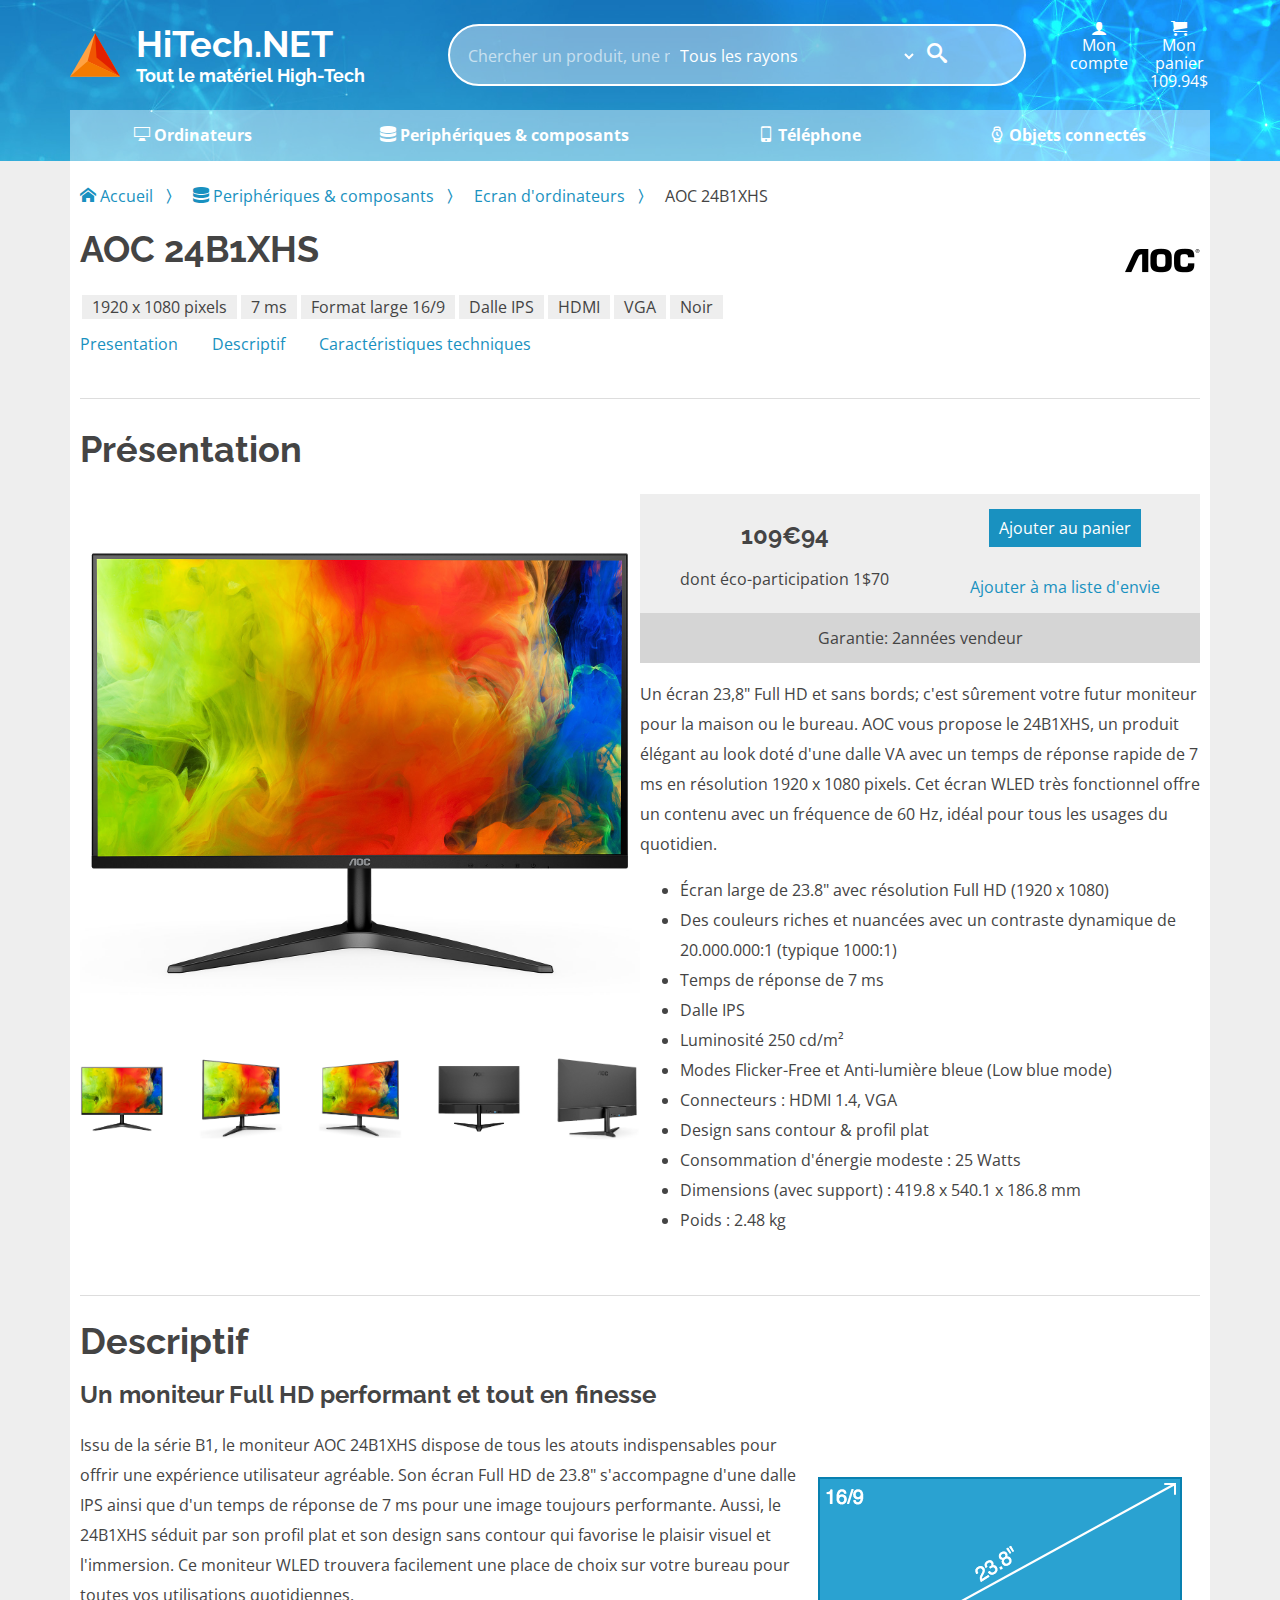
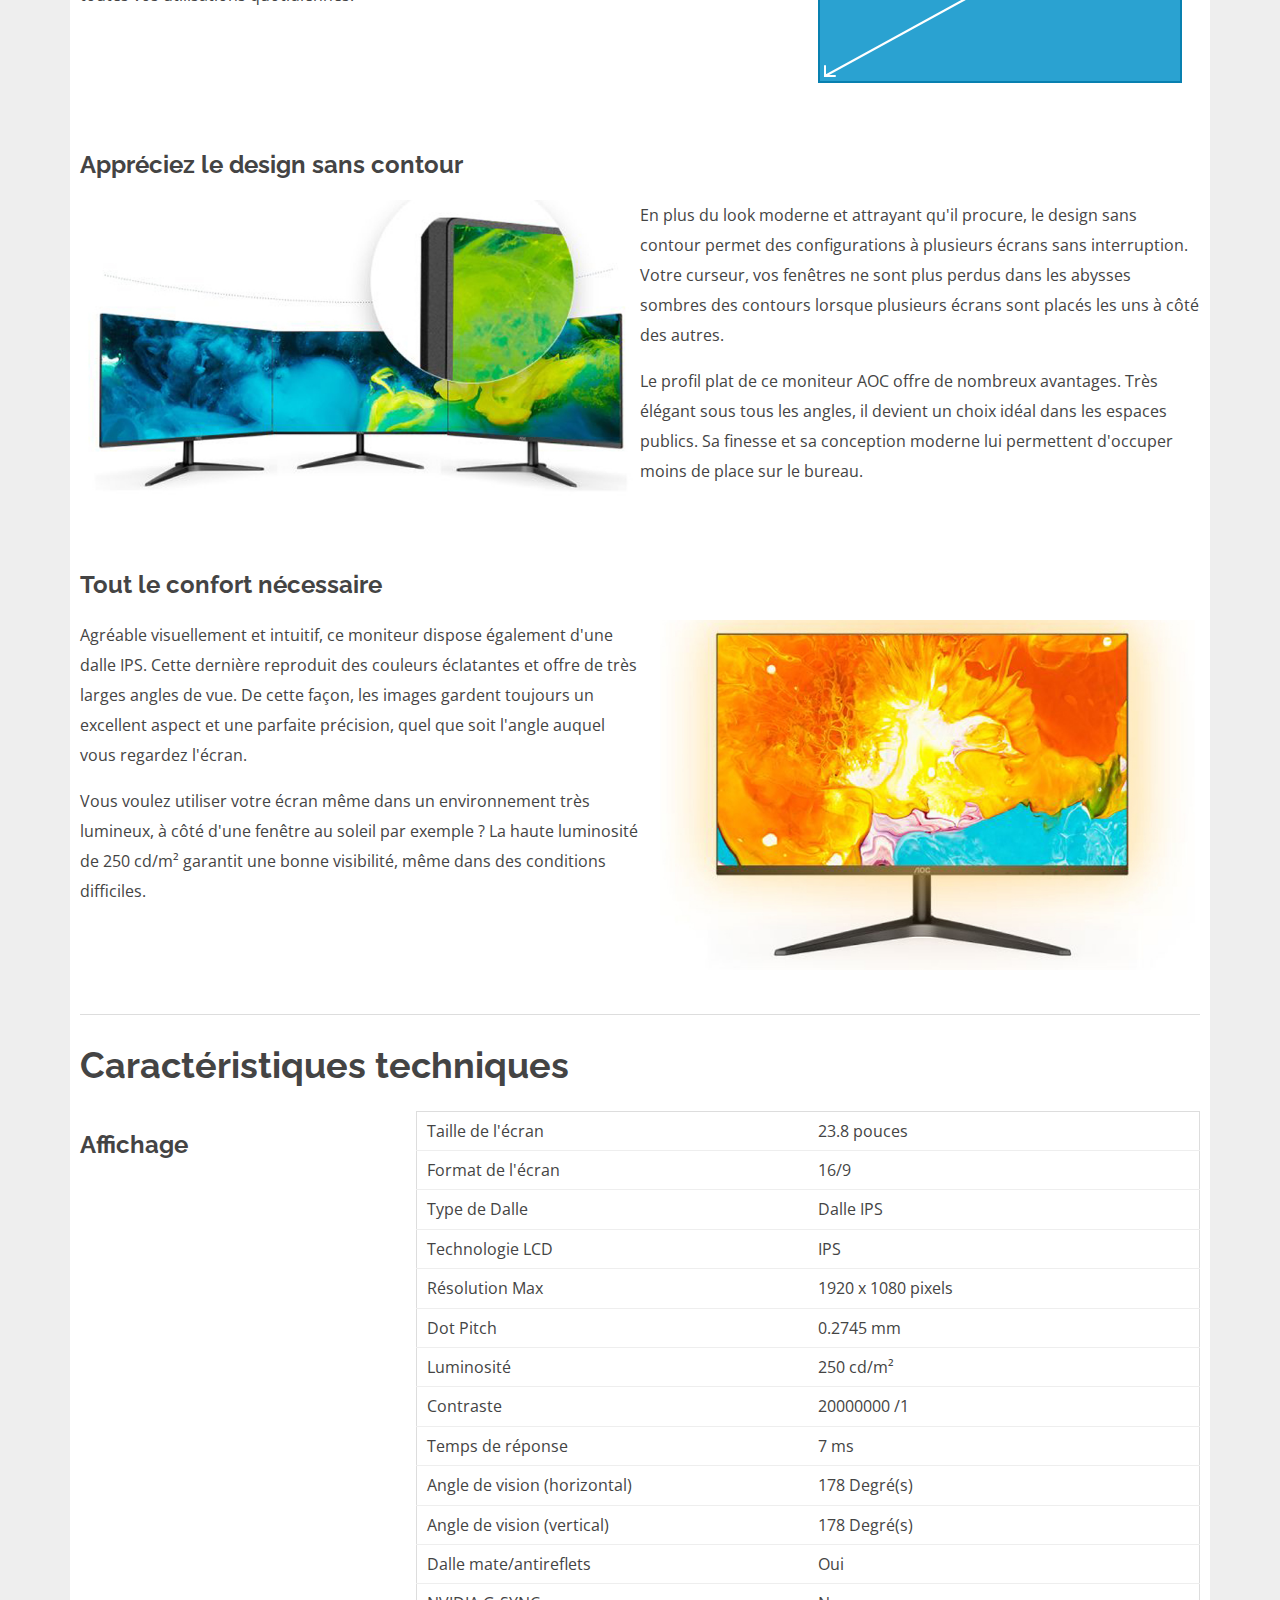
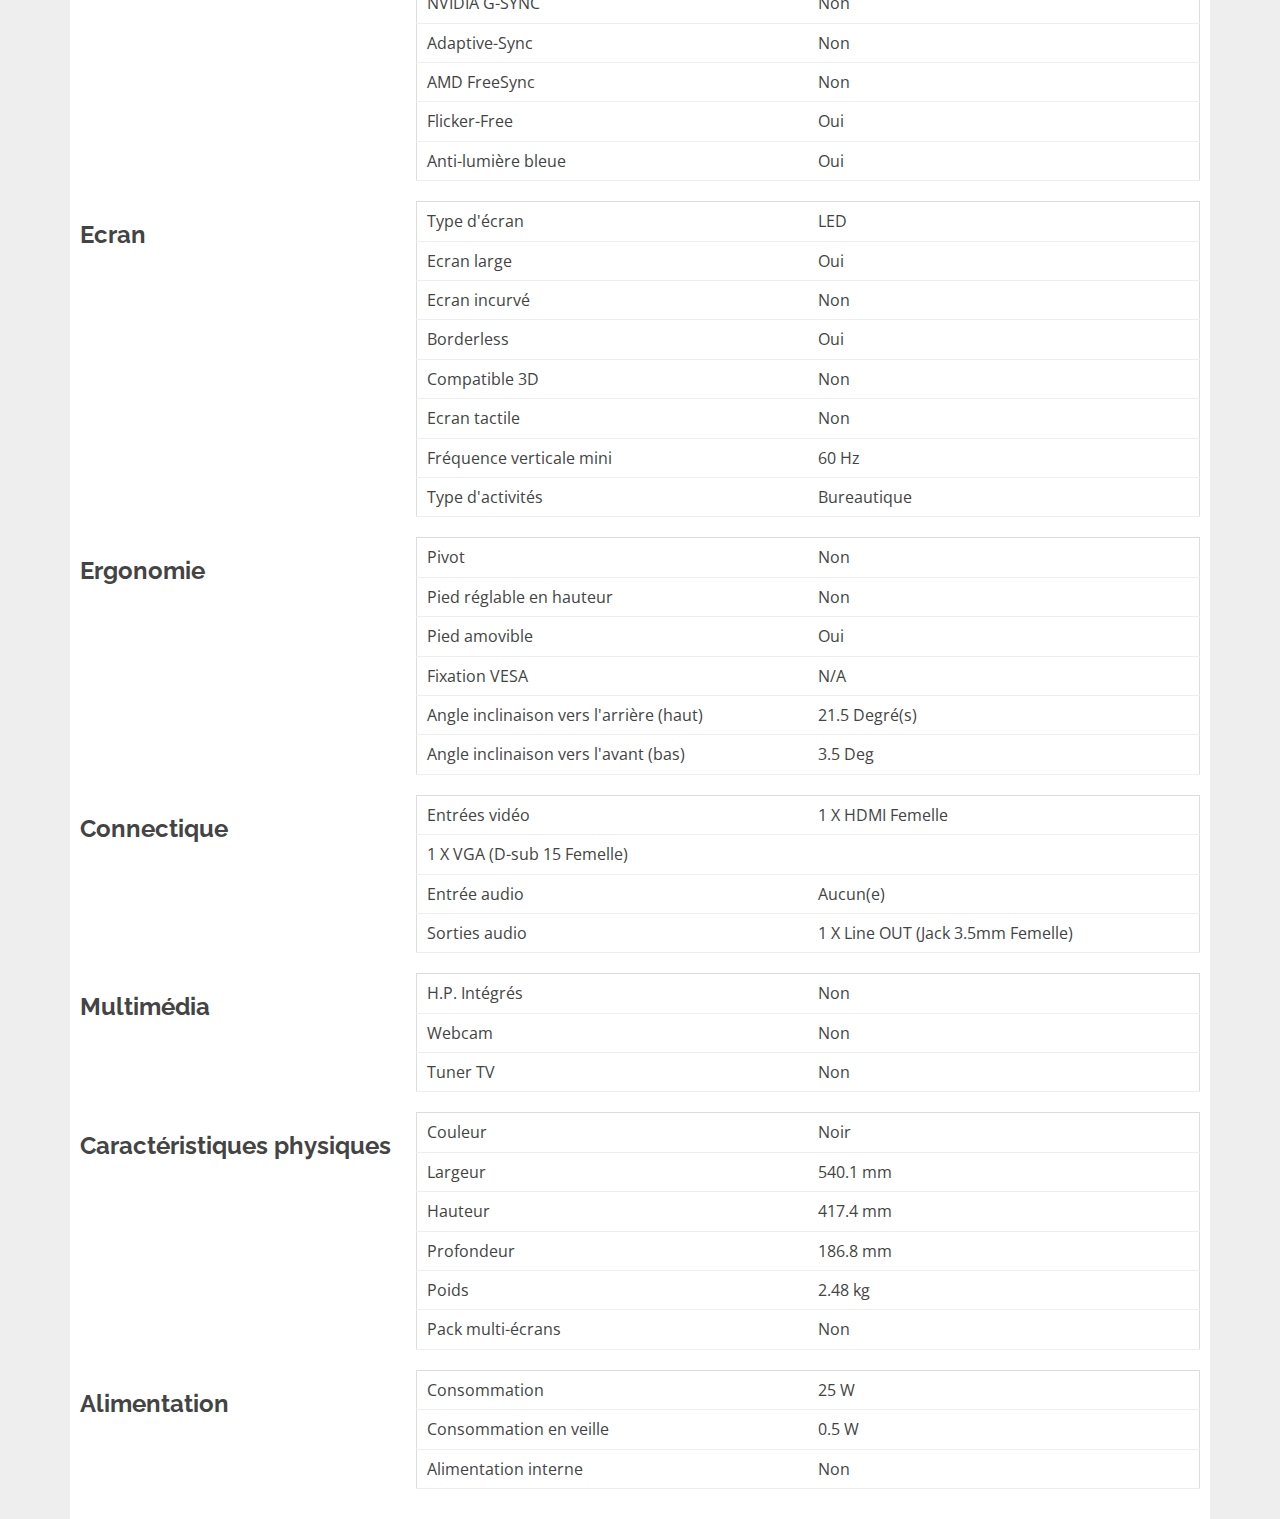
==== instructions/index.html @ 66a5b9fb "manque footer" ====
<!DOCTYPE html>
<html lang="fr">
<head>
    <meta charset="UTF-8">
    <meta name="viewport" content="width=device-width, initial-scale=1.0">
    <meta http-equiv="X-UA-Compatible" content="ie=edge">
    <link href="https://fonts.googleapis.com/css?family=Open+Sans|Raleway&display=swap" rel="stylesheet">
    <link rel="stylesheet" href="css/icomoon/style.css">
    <link rel="stylesheet" href="css/normalize.css">
    <link rel="stylesheet" href="css/style.css">
    <title>Document</title>
</head>
<body>
    <header class="header">
        <div class="container">
            <div class="flex flex--wrap flex--just-between">
                
                <div class="flex flex--item-center">
                    <img class="logo" src="images/logo.svg" alt="" width="50px" height="50px">
                    <h1>HiTech.NET <span class="slogan">Tout le matériel High-Tech</span></h1>
                </div>
                <div class="flex flex--just-between flex--item-center">
                    <form action="">
                        <input type="text" placeholder="Chercher un produit, une marque...">
                        <select name="rayon" id="">
                            <option value="" selected>Tous les rayons</option>
                            <option value="">Ordinateurs</option>
                            <option value="">Periphériques & composants</option>
                            <option value="">Téléphone</option>
                            <option value="">Objets connectés</option>
                        </select>
                        <button><span class="icon-search"></span></button>
                    </form>
                    <div class="flex text-center">
                        <p><span class="icon-user block"></span>Mon compte</p>
                        <p class="panier"><span class="icon-cart block"></span>Mon panier<span class="block">109.94$</span></p>
                    </div>
            </div>
            
                <nav>
                    <ul class="menu flex flex--just-around text-center">
                        <li><a href=""><span class="icon-display"></span>  Ordinateurs</a></li>
                        <li><a href=""><span class="icon-database"></span>  Periphériques & composants</a></li>
                        <li><a href=""><span class="icon-mobile"></span>  Téléphone</a></li>
                        <li><a href=""><span class="icon-watch"></span>  Objets connectés</a></li>
                    </ul>
                </nav>
            </div>
        </div>
        
    </header>
    <main class="main">
        <article>
            <section class="main__header">
                <div class="container bg-white flex flex--just-between flex--item-center">
                    <div>
                        <ul class="flex breadcrumb">
                            <li><a href=""><span class="icon-home"></span> Accueil</a></li>
                            <li><a href=""><span class="icon-database"></span>  Periphériques & composants</a></li>
                            <li><a href="">Ecran d'ordinateurs</a></li>
                            <li>AOC 24B1XHS</li>
                        </ul>
                        <h1>AOC 24B1XHS</h1>
                        <ul class="flex resume-product">
                            <li>1920 x 1080 pixels</li>
                            <li>7 ms</li>
                            <li>Format large 16/9</li>
                            <li>Dalle IPS</li>
                            <li>HDMI</li>
                            <li>VGA</li>
                            <li>Noir</li>
                            
                        </ul>
                        <div class="ancre">
                            <a href="#presentation">Presentation</a>
                            <a href="#description">Descriptif</a>
                            <a href="">Caractéristiques techniques</a>
                        </div>
                        
                    </div>
                    <div>
                        <img src="images/brand-1/logo-sm.png" alt="">
                    </div>
                </div>             
            </section>

            <section class="container bg-white main__section1">
                <h1 id="presentation" class="section__title">Présentation</h1>

                <div class="column-2">
                    <div class="img-product">
                            <img src="images/product-1/slide-1-lg.jpg" alt="">
                            <div class="img-product-md flex flex--just-between">
                                <img src="images/product-1/slide-1-md.jpg" alt="">
                                <img src="images/product-1/slide-2-md.jpg" alt="">
                                <img src="images/product-1/slide-3-md.jpg" alt="">
                                <img src="images/product-1/slide-4-md.jpg" alt="">
                                <img src="images/product-1/slide-5-md.jpg" alt="">
                            </div>
                            
                    </div>
                    <div>
                        <div class="price-addToPanier flex flex--wrap flex--just-around flex--item-center text-center">
                            <div>
                                <h2>109€94</h2>
                                <p>dont éco-participation 1$70</p>
                            </div>
                            <div>
                                <button class="button-panier">Ajouter au panier</button>
                                <p><a href="">Ajouter à ma liste d'envie</a></p>
                            </div>
                            <div class="garantie">
                                <p>Garantie: 2années vendeur</p>
                            </div>
                        </div>
                        
                        <div class="main-text">
                            <p>Un écran 23,8" Full HD et sans bords; c'est sûrement votre futur moniteur pour la maison ou le bureau. AOC vous propose le 24B1XHS, un produit élégant au look doté d'une dalle VA avec un temps de réponse rapide de 7 ms en résolution 1920 x 1080 pixels. Cet écran WLED très fonctionnel offre un contenu avec un fréquence de 60 Hz, idéal pour tous les usages du quotidien.</p>
                            <ul>
                                <li>Écran large de 23.8" avec résolution Full HD (1920 x 1080)</li>
                                <li> Des couleurs riches et nuancées avec un contraste dynamique de 20.000.000:1 (typique 1000:1)</li>
                                <li>Temps de réponse de 7 ms</li>
                                <li>Dalle IPS</li>
                                <li>Luminosité 250 cd/m²</li>
                                <li>Modes Flicker-Free et Anti-lumière bleue (Low blue mode)</li>
                                <li>Connecteurs : HDMI 1.4, VGA</li>
                                <li>Design sans contour & profil plat</li>
                                <li>Consommation d'énergie modeste : 25 Watts</li>
                                <li>Dimensions (avec support) : 419.8 x 540.1 x 186.8 mm</li>
                                <li>Poids : 2.48 kg</li>
                            </ul>
                        </div>
                       
                    </div>
                   
                </div>
                
            </section>
            <section class="main__section2 container bg-white main-text">
                <h1 id="description" class="section__title">Descriptif</h1>
                <div class="clearfix">
                    <h2>Un moniteur Full HD performant et tout en finesse</h2>
                    
                    <img class="float-right" src="images/product-1/screen.png" alt="">
                    
                    <p>Issu de la série B1, le moniteur AOC 24B1XHS dispose de tous les atouts indispensables pour offrir une expérience utilisateur agréable. Son écran Full HD de 23.8" s'accompagne d'une dalle IPS ainsi que d'un temps de réponse de 7 ms pour une image toujours performante. Aussi, le 24B1XHS séduit par son profil plat et son design sans contour qui favorise le plaisir visuel et l'immersion. Ce moniteur WLED trouvera facilement une place de choix sur votre bureau pour toutes vos utilisations quotidiennes.</p>
                    
                </div>
                <div class="clearfix">
                    <h2>Appréciez le design sans contour</h2>
                     <img class="float-left img-section2" src="images/product-1/desc-1.jpg" alt="">
                    <p>En plus du look moderne et attrayant qu'il procure, le design sans contour permet des configurations à plusieurs écrans sans interruption. Votre curseur, vos fenêtres ne sont plus perdus dans les abysses sombres des contours lorsque plusieurs écrans sont placés les uns à côté des autres.</p>

                    <p>Le profil plat de ce moniteur AOC offre de nombreux avantages. Très élégant sous tous les angles, il devient un choix idéal dans les espaces publics. Sa finesse et sa conception moderne lui permettent d'occuper moins de place sur le bureau.</p>

                   
                </div>
                <div class="clearfix">
                    <h2>Tout le confort nécessaire</h2>
                    <img class="float-right img-section2" src="images/product-1/desc-2.jpg" alt="">
                    <p>Agréable visuellement et intuitif, ce moniteur dispose également d'une dalle IPS. Cette dernière reproduit des couleurs éclatantes et offre de très larges angles de vue. De cette façon, les images gardent toujours un excellent aspect et une parfaite précision, quel que soit l'angle auquel vous regardez l'écran.</p>
                    <p>Vous voulez utiliser votre écran même dans un environnement très lumineux, à côté d'une fenêtre au soleil par exemple ? La haute luminosité de 250 cd/m² garantit une bonne visibilité, même dans des conditions difficiles.</p>
                    
                </div>
            </section>
            <section class="main__section3 container bg-white">
                <h1 class="section__title">Caractéristiques techniques</h1>
                <div class="flex flex--just-between feature">
                    <h2>Affichage</h2>
                    <table>
                        <tr><td>Taille de l'écran</td><td>23.8 pouces</td></tr>
                        <tr><td> Format de l'écran</td><td>16/9</td></tr>
                        <tr><td> Type de Dalle</td><td>Dalle IPS</td></tr>
                        <tr><td> Technologie LCD</td><td>IPS</td></tr>
                        <tr><td> Résolution Max</td><td>1920 x 1080 pixels</td></tr>
                        <tr><td> Dot Pitch</td><td>0.2745 mm</td></tr>
                        <tr><td> Luminosité</td><td>250 cd/m²</td></tr>
                        <tr><td> Contraste</td><td>20000000 /1</td></tr>
                        <tr><td> Temps de réponse</td><td>7 ms</td></tr>
                        <tr><td> Angle de vision (horizontal)</td><td>178 Degré(s)</td></tr>
                        <tr><td> Angle de vision (vertical)</td><td>178 Degré(s)</td></tr>
                        <tr><td> Dalle mate/antireflets</td><td>Oui</td></tr>
                        <tr><td> NVIDIA G-SYNC</td><td>Non</td></tr>
                        <tr><td> Adaptive-Sync</td><td>Non</td></tr>
                        <tr><td> AMD FreeSync</td><td>Non</td></tr>
                        <tr><td> Flicker-Free</td><td>Oui</td></tr>
                        <tr><td> Anti-lumière bleue</td><td>Oui</td></tr>
                    </table>
                </div>
                <div class="flex flex--just-between feature">
                    <h2>Ecran</h2>
                    <table>
                        <tr><td> Type d'écran</td><td>LED</td></tr>
                        <tr><td> Ecran large</td><td>Oui</td></tr>
                        <tr><td> Ecran incurvé</td><td>Non</td></tr>
                        <tr><td> Borderless</td><td>Oui</td></tr>
                        <tr><td> Compatible 3D</td><td>Non</td></tr>
                        <tr><td> Ecran tactile</td><td>Non</td></tr>
                        <tr><td> Fréquence verticale mini</td><td>60 Hz</td></tr>
                        <tr><td> Type d'activités</td><td>Bureautique</td></tr>
                    </table>
                </div>
                <div class="flex flex--just-between feature">
                    <h2>Ergonomie</h2>
                    <table>
                            <tr><td>Pivot</td><td>Non</td></tr>
                            <tr><td>Pied réglable en hauteur</td><td>Non</td></tr>
                            <tr><td>Pied amovible</td><td>Oui</td></tr>
                            <tr><td>Fixation VESA</td><td>N/A</td></tr>
                            <tr><td>Angle inclinaison vers l'arrière (haut)</td><td>21.5 Degré(s)</td></tr>
                            <tr><td>Angle inclinaison vers l'avant (bas)</td><td>3.5 Deg</td></tr>
                    </table>
                </div>
                <div class="flex flex--just-between feature">
                    <h2>Connectique</h2>
                    <table>
                            <tr><td>Entrées vidéo</td><td>1 X HDMI Femelle</td></tr>
                            <tr><td>1 X VGA (D-sub 15 Femelle)</td></tr>
                            <tr><td>Entrée audio</td><td>Aucun(e)
                            <tr><td>Sorties audio</td><td>1 X Line OUT (Jack 3.5mm Femelle)</td></tr> 
                    </table>
                </div>
                <div class="flex flex--just-between feature">
                    <h2>Multimédia</h2>
                    <table>
                            <tr><td> H.P. Intégrés</td><td>Non</td></tr>
                            <tr><td> Webcam</td><td>Non</td></tr>
                            <tr><td> Tuner TV</td><td>Non</td></tr>
                    </table>
                </div>
                <div class="flex flex--just-between feature">
                    <h2>Caractéristiques physiques</h2>
                    <table>
                            <tr><td> Couleur</td><td>Noir</td></tr>
                            <tr><td> Largeur</td><td>540.1 mm</td></tr>
                            <tr><td> Hauteur</td><td>417.4 mm</td></tr>
                            <tr><td> Profondeur</td><td>186.8 mm</td></tr>
                            <tr><td> Poids</td><td>2.48 kg</td></tr>
                            <tr><td> Pack multi-écrans</td><td>Non</td></tr>
                    </table>
                </div>
                <div class="flex flex--just-between feature">
                    <h2>Alimentation</h2>
                    <table>
                            <tr><td> Consommation</td><td>25 W</td></tr>
                            <tr><td> Consommation en veille</td><td>0.5 W</td></tr>
                            <tr><td> Alimentation interne</td><td>Non</td></tr>
                    </table>
                </div>
            </section>
        </article>
    </main>
</body>
</html>
---- instructions/css/icomoon/style.css ----
@font-face {
  font-family: 'icomoon';
  src:  url('fonts/icomoon.eot?1tlqhb');
  src:  url('fonts/icomoon.eot?1tlqhb#iefix') format('embedded-opentype'),
    url('fonts/icomoon.ttf?1tlqhb') format('truetype'),
    url('fonts/icomoon.woff?1tlqhb') format('woff'),
    url('fonts/icomoon.svg?1tlqhb#icomoon') format('svg');
  font-weight: normal;
  font-style: normal;
  font-display: block;
}

[class^="icon-"], [class*=" icon-"] {
  /* use !important to prevent issues with browser extensions that change fonts */
  font-family: 'icomoon' !important;
  speak: none;
  font-style: normal;
  font-weight: normal;
  font-variant: normal;
  text-transform: none;
  line-height: 1;
  
  /* Enable Ligatures ================ */
  letter-spacing: 0;
  -webkit-font-feature-settings: "liga";
  -moz-font-feature-settings: "liga=1";
  -moz-font-feature-settings: "liga";
  -ms-font-feature-settings: "liga" 1;
  font-feature-settings: "liga";
  -webkit-font-variant-ligatures: discretionary-ligatures;
  font-variant-ligatures: discretionary-ligatures;

  /* Better Font Rendering =========== */
  -webkit-font-smoothing: antialiased;
  -moz-osx-font-smoothing: grayscale;
}

.icon-facebook:before {
  content: "\e900";
  color: #4172b8;
}
.icon-instagram:before {
  content: "\e901";
  color: #e4405f;
}
.icon-twitter:before {
  content: "\e902";
  color: #1da1f2;
}
.icon-watch:before {
  content: "\e903";
}
.icon-clock:before {
  content: "\e904";
}
.icon-linkedin-square:before {
  content: "\f08c";
}
.icon-home:before {
  content: "\e905";
}
.icon-cart:before {
  content: "\e93a";
}
.icon-display:before {
  content: "\e956";
}
.icon-mobile:before {
  content: "\e958";
}
.icon-database:before {
  content: "\e964";
}
.icon-user:before {
  content: "\e971";
}
.icon-spinner:before {
  content: "\e97a";
}
.icon-search:before {
  content: "\e986";
}
---- instructions/css/style.css ----
* {
  -webkit-box-sizing: border-box;
          box-sizing: border-box;
}

.clearfix:after {
  content: "";
  display: table;
  clear: both;
}

.column-2 > * {
  width: 50%;
}

.column-3 > * {
  width: 33.33333%;
}

.column-4 > * {
  width: 25%;
}

.column-5 > * {
  width: 20%;
}

.column-6 > * {
  width: 16.66667%;
}

.column-7 > * {
  width: 14.28571%;
}

.column-8 > * {
  width: 12.5%;
}

.column-9 > * {
  width: 11.11111%;
}

.column-10 > * {
  width: 10%;
}

.column-11 > * {
  width: 9.09091%;
}

[class*="column-"] {
  display: -webkit-box;
  display: -ms-flexbox;
  display: flex;
  -ms-flex-wrap: wrap;
      flex-wrap: wrap;
}

/********************Defaut*****************************/
html {
  font-size: 62.5%;
}

body {
  font-family: 'Open Sans', sans-serif;
  font-size: 1.6rem;
  background-color: #eee;
  color: #444;
}

h1,
h2,
h3,
h4,
h5,
h6 {
  font-family: 'Raleway', sans-serif;
}

h1 {
  font-size: 3.6rem;
}

h2 {
  font-size: 2.4rem;
}

h3 {
  font-size: 1.8rem;
}

.container {
  max-width: 1140px;
  margin: 0 auto;
}

a:link,
a:visited {
  text-decoration: none;
  color: #1991c0;
}

a:hover,
button:hover {
  color: #000;
}

.button-panier {
  background-color: #1991c0;
  color: white;
  border: none;
  padding: 1rem 1rem;
  margin: 1.5rem 1rem;
}

table {
  width: 70%;
  border: 1px solid #ddd;
  border-collapse: collapse;
}

table tr {
  border-bottom: 1px solid #eee;
}

table tr td {
  padding: 1rem 1rem;
  width: 50%;
}

/************************options******************************/
.breadcrumb {
  margin-top: 0;
  padding-top: 1em;
  padding-left: 0;
  list-style: none;
}

.breadcrumb li:not(:last-child)::after {
  content: "\0000A0\0000A0\0000A0\003009\0000A0\0000A0\0000A0";
  font-weight: bold;
  color: #1991c0;
}

.flex {
  display: -webkit-box;
  display: -ms-flexbox;
  display: flex;
}

.flex--wrap {
  -ms-flex-wrap: wrap;
      flex-wrap: wrap;
}

.flex--just-between {
  -webkit-box-pack: justify;
      -ms-flex-pack: justify;
          justify-content: space-between;
}

.flex--just-around {
  -ms-flex-pack: distribute;
      justify-content: space-around;
}

.flex--item-center {
  -webkit-box-align: center;
      -ms-flex-align: center;
          align-items: center;
}

.float-left {
  float: left;
}

.float-right {
  float: right;
}

.block {
  display: block;
}

.text-center {
  text-align: center;
}

.ancre a + a {
  margin-left: 3rem;
}

.section__title {
  padding-top: 3rem;
  border-top: 1px solid #ddd;
}

.main-text {
  line-height: 3rem;
}

/************************************************************************
             HEADER
**************************************************************************/
.header {
  background-image: url("../images/header.jpg");
  background-size: cover;
  background-repeat: no-repeat;
  background-color: #2aa2d1;
  color: white;
}

.header img {
  margin-right: 1em;
}

.header .slogan {
  display: block;
  font-size: 0.5em;
}

.header form {
  width: 100%;
  margin-left: 2rem;
  margin-right: 4rem;
  border: 2px solid white;
  border-radius: 50px;
  padding: 1em 1em;
  background-color: rgba(255, 255, 255, 0.4);
}

.header form input {
  background-color: transparent;
  border: none;
}

.header form input::-webkit-input-placeholder {
  color: white;
  opacity: 0.6;
}

.header form input:-ms-input-placeholder {
  color: white;
  opacity: 0.6;
}

.header form input::-ms-input-placeholder {
  color: white;
  opacity: 0.6;
}

.header form input::placeholder {
  color: white;
  opacity: 0.6;
}

.header form select {
  background-color: transparent;
  border: none;
  color: white;
}

.header form select option {
  background-color: #2aa2d1;
}

.header form button {
  border: none;
  background-color: transparent;
  color: white;
  font-size: 2rem;
}

.header .panier {
  margin-left: 1em;
}

.header nav {
  width: 100%;
  background-color: rgba(255, 255, 255, 0.4);
}

.header nav ul {
  list-style: none;
  padding: 0;
}

.header nav ul a {
  color: white;
  font-weight: bold;
}

/**************************************************************************
                MAIN
****************************************************************************/
.main .bg-white {
  background-color: #fff;
  padding: 1rem;
}

.main article .main__header .resume-product {
  list-style: none;
  padding-left: 0;
}

.main article .main__header .resume-product li {
  background-color: #eee;
  margin: 0 0.2rem;
  padding: 0.3rem 1rem;
}

.main article .main__section1 .img-product {
  width: 50%;
}

.main article .main__section1 .img-product img {
  width: 100%;
  height: auto;
}

.main article .main__section1 .img-product .img-product-md img {
  width: 15%;
}

.main article .main__section1 .price-addToPanier {
  background-color: #eee;
}

.main article .main__section1 .price-addToPanier .garantie {
  width: 100%;
  background-color: rgba(0, 0, 0, 0.1);
}

.main article .main__section2 .img-section2 {
  width: 50%;
}

.main article .main__section3 .feature {
  margin: 2rem 0;
}
/*# sourceMappingURL=style.css.map */
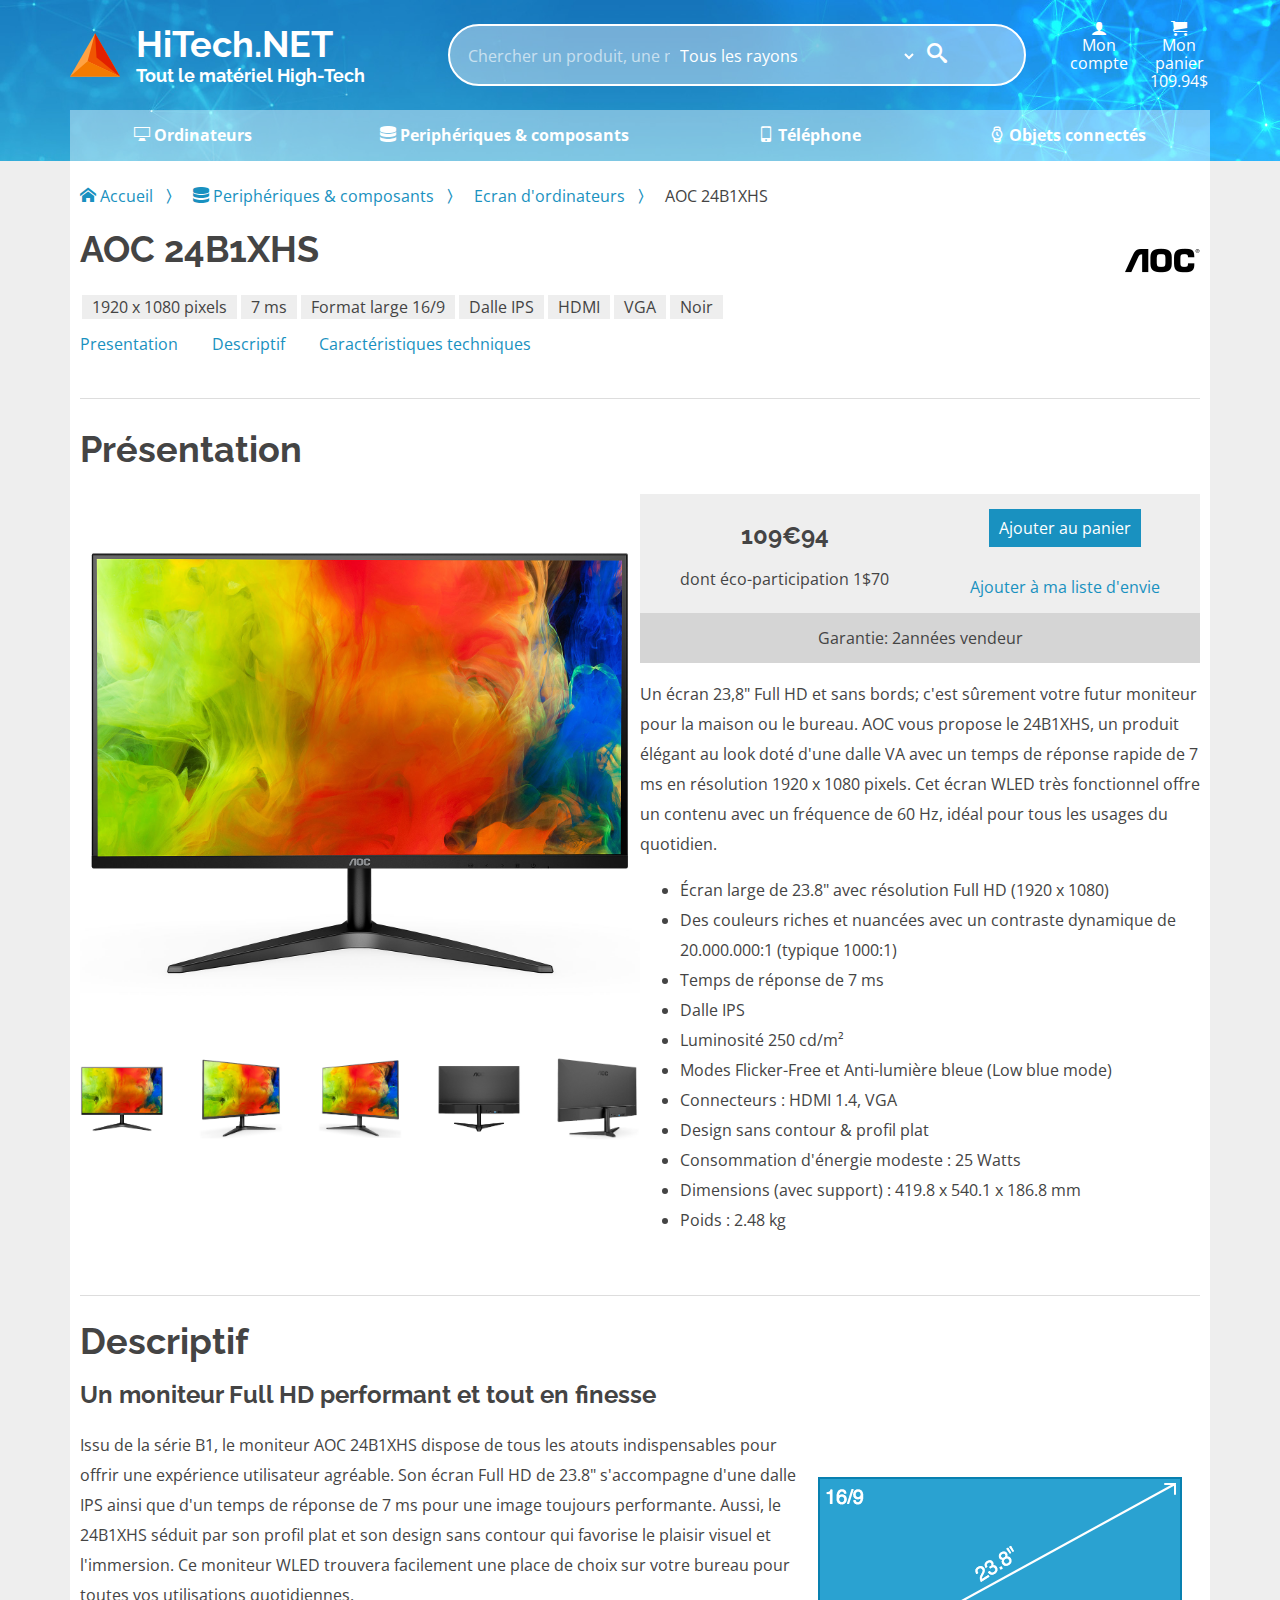
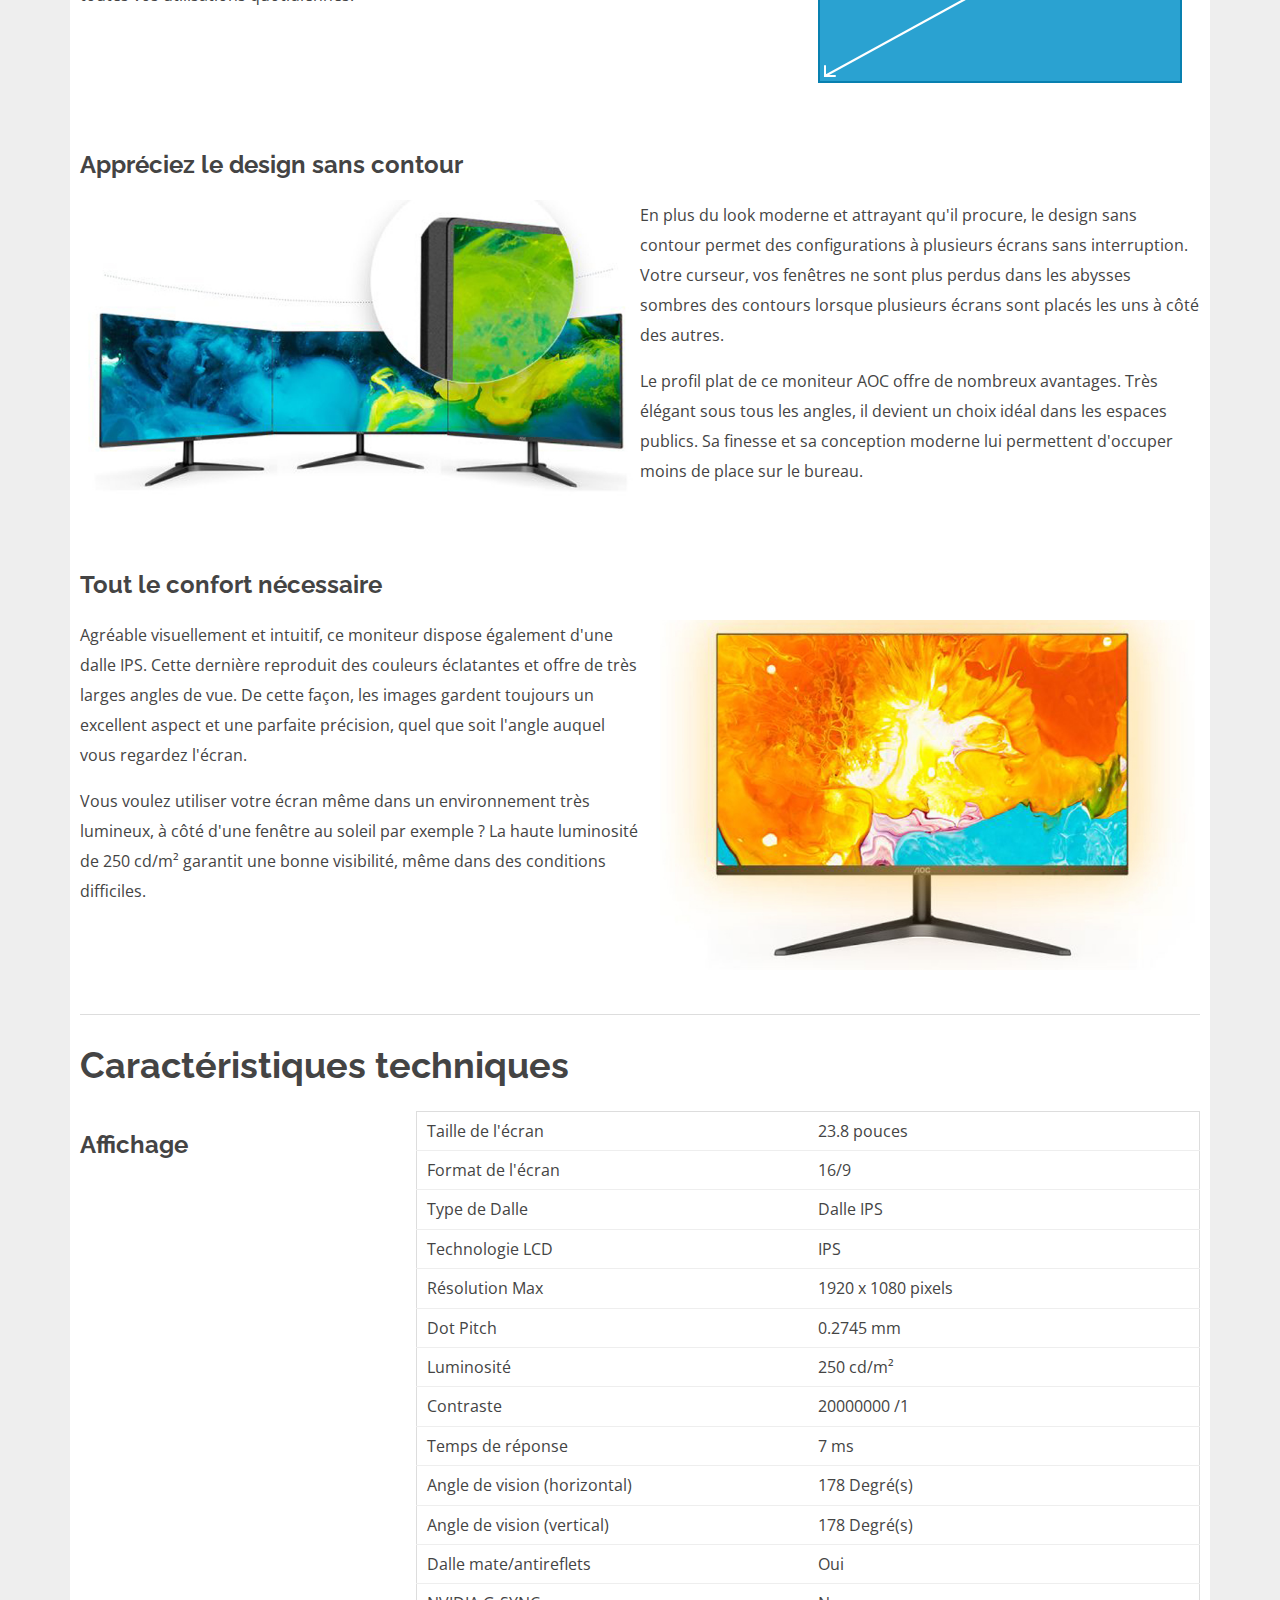
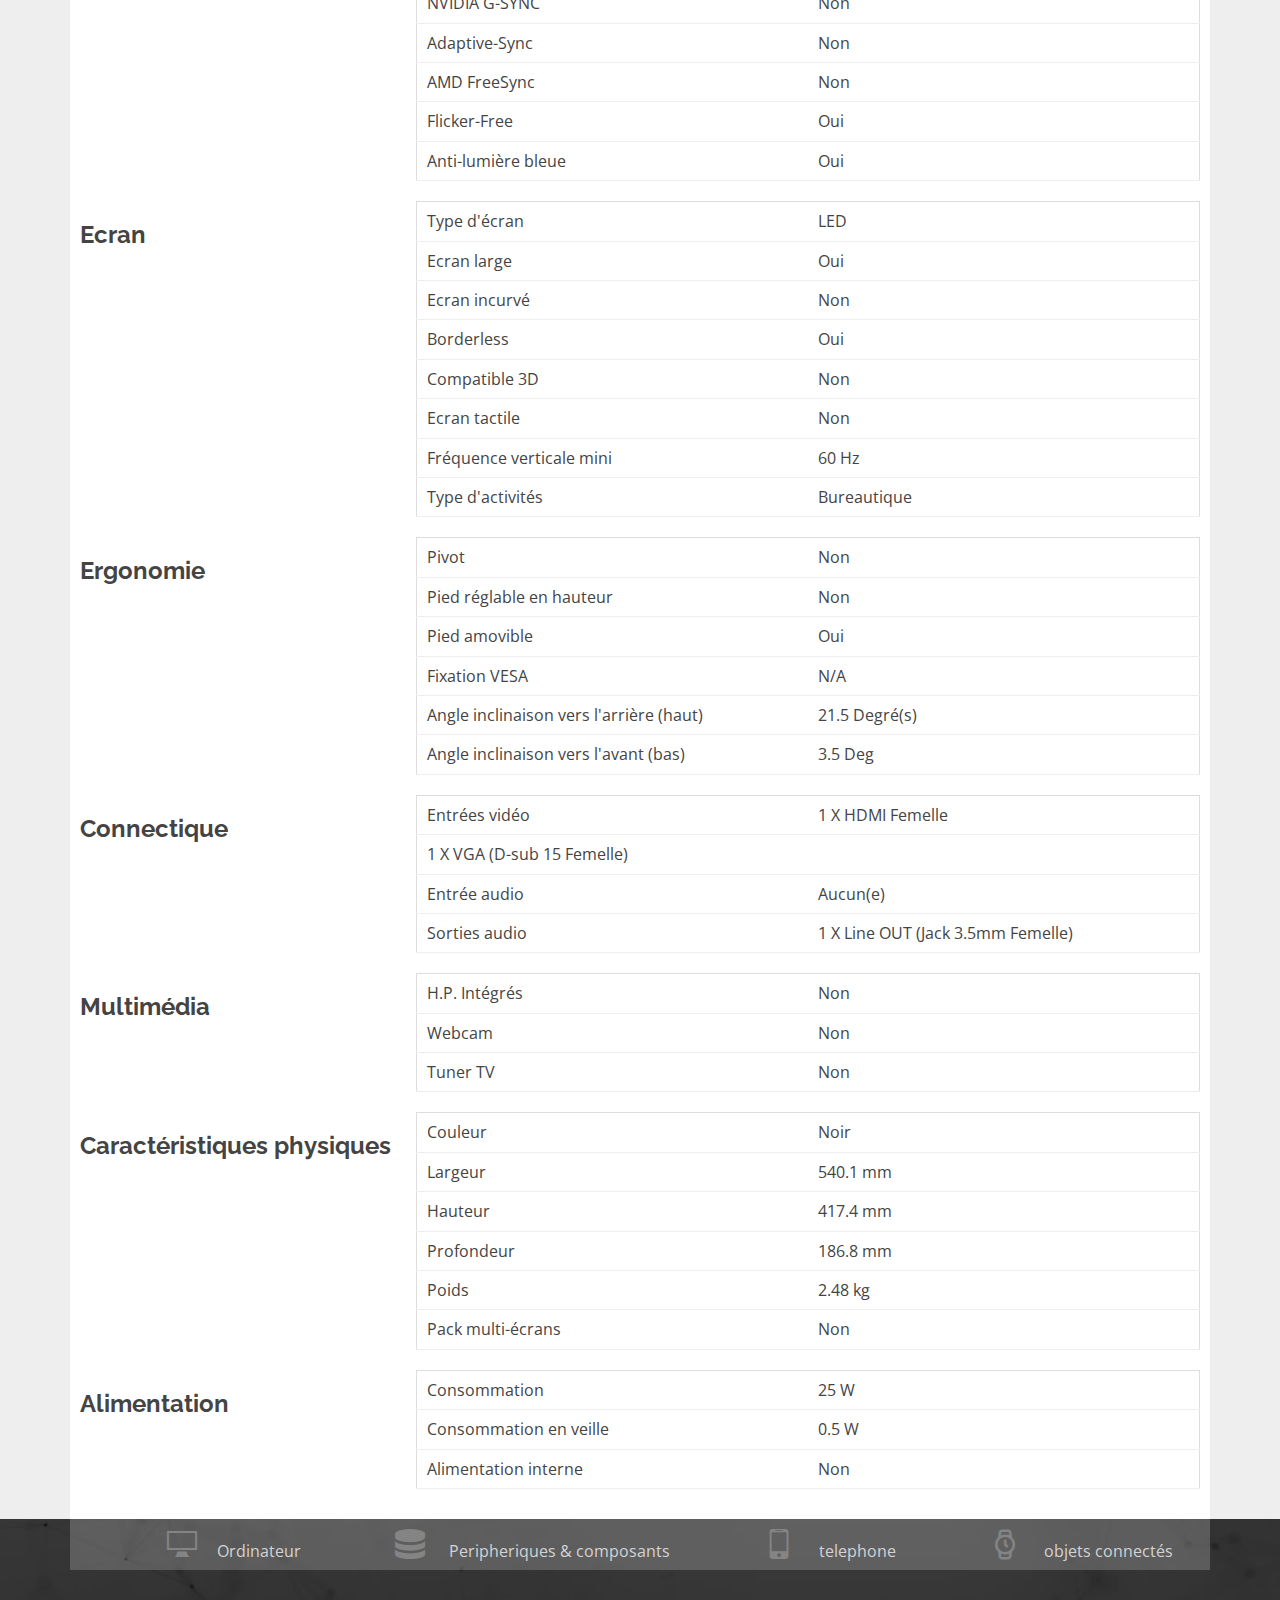
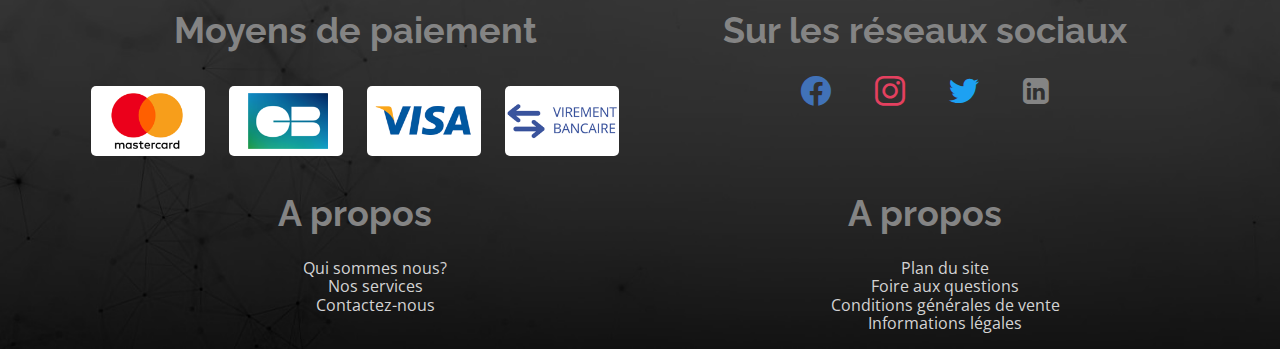
==== commit 66b03009: "footer et sprite sur paiement" ====
--- a/instructions/index.html
+++ b/instructions/index.html
@@ -11,6 +11,14 @@
     <title>Document</title>
 </head>
 <body>
+    <div class="first-access">
+        <a href="">recherche</a>
+        <a href="">ordinateur</a>
+        <a href="">periphériques & composants</a>
+        <a href="">Téléphone</a>
+        <a href="">Objets connectés</a>
+        <a href="">contenu</a>
+    </div>
     <header class="header">
         <div class="container">
             <div class="flex flex--wrap flex--just-between">
@@ -79,7 +87,7 @@
                         
                     </div>
                     <div>
-                        <img src="images/brand-1/logo-sm.png" alt="">
+                        <img src="images/brand-1/logo-sm.png" alt="logo-sm">
                     </div>
                 </div>             
             </section>
@@ -89,13 +97,13 @@
 
                 <div class="column-2">
                     <div class="img-product">
-                            <img src="images/product-1/slide-1-lg.jpg" alt="">
+                            <img src="images/product-1/slide-1-lg.jpg" alt="slide-1-lg">
                             <div class="img-product-md flex flex--just-between">
-                                <img src="images/product-1/slide-1-md.jpg" alt="">
-                                <img src="images/product-1/slide-2-md.jpg" alt="">
-                                <img src="images/product-1/slide-3-md.jpg" alt="">
-                                <img src="images/product-1/slide-4-md.jpg" alt="">
-                                <img src="images/product-1/slide-5-md.jpg" alt="">
+                                <img src="images/product-1/slide-1-md.jpg" alt="slide-1-md">
+                                <img src="images/product-1/slide-2-md.jpg" alt="slide-2-md">
+                                <img src="images/product-1/slide-3-md.jpg" alt="slide-3-md">
+                                <img src="images/product-1/slide-4-md.jpg" alt="slide-4-md">
+                                <img src="images/product-1/slide-5-md.jpg" alt="slide-5-md">
                             </div>
                             
                     </div>
@@ -141,14 +149,14 @@
                 <div class="clearfix">
                     <h2>Un moniteur Full HD performant et tout en finesse</h2>
                     
-                    <img class="float-right" src="images/product-1/screen.png" alt="">
+                    <img class="float-right" src="images/product-1/screen.png" alt="screen">
                     
                     <p>Issu de la série B1, le moniteur AOC 24B1XHS dispose de tous les atouts indispensables pour offrir une expérience utilisateur agréable. Son écran Full HD de 23.8" s'accompagne d'une dalle IPS ainsi que d'un temps de réponse de 7 ms pour une image toujours performante. Aussi, le 24B1XHS séduit par son profil plat et son design sans contour qui favorise le plaisir visuel et l'immersion. Ce moniteur WLED trouvera facilement une place de choix sur votre bureau pour toutes vos utilisations quotidiennes.</p>
                     
                 </div>
                 <div class="clearfix">
                     <h2>Appréciez le design sans contour</h2>
-                     <img class="float-left img-section2" src="images/product-1/desc-1.jpg" alt="">
+                     <img class="float-left img-section2" src="images/product-1/desc-1.jpg" alt="desc-1">
                     <p>En plus du look moderne et attrayant qu'il procure, le design sans contour permet des configurations à plusieurs écrans sans interruption. Votre curseur, vos fenêtres ne sont plus perdus dans les abysses sombres des contours lorsque plusieurs écrans sont placés les uns à côté des autres.</p>
 
                     <p>Le profil plat de ce moniteur AOC offre de nombreux avantages. Très élégant sous tous les angles, il devient un choix idéal dans les espaces publics. Sa finesse et sa conception moderne lui permettent d'occuper moins de place sur le bureau.</p>
@@ -157,7 +165,7 @@
                 </div>
                 <div class="clearfix">
                     <h2>Tout le confort nécessaire</h2>
-                    <img class="float-right img-section2" src="images/product-1/desc-2.jpg" alt="">
+                    <img class="float-right img-section2" src="images/product-1/desc-2.jpg" alt="desc-2">
                     <p>Agréable visuellement et intuitif, ce moniteur dispose également d'une dalle IPS. Cette dernière reproduit des couleurs éclatantes et offre de très larges angles de vue. De cette façon, les images gardent toujours un excellent aspect et une parfaite précision, quel que soit l'angle auquel vous regardez l'écran.</p>
                     <p>Vous voulez utiliser votre écran même dans un environnement très lumineux, à côté d'une fenêtre au soleil par exemple ? La haute luminosité de 250 cd/m² garantit une bonne visibilité, même dans des conditions difficiles.</p>
                     
@@ -250,5 +258,50 @@
             </section>
         </article>
     </main>
+    <footer class="footer">
+        <div class="container">
+            <nav class="nav-footer">
+                <ul class="flex flex--just-around text-center flex--item-center">
+                    <li class="vert-align-middle"><a href=""><span class="icon-display"></span>Ordinateur</a></li>
+                    <li><a href=""><span class="icon-database"></span>  Peripheriques & composants</a></li>
+                    <li><a href=""><span class="icon-mobile"></span>  telephone</a></li>
+                    <li><a href=""><span class="icon-watch"></span>  objets connectés</a></li>
+                </ul>
+            </nav>
+            <div class="flex flex--just-around flex--wrap text-center">
+                <div class="footer__div">
+                    <h1>Moyens de paiement</h1>
+                    <div class="sprite sprite-1"></div>
+                    <div class="sprite sprite-2"></div>
+                    <div class="sprite sprite-3"></div>
+                    <div class="sprite sprite-4"></div>
+                </div>
+                <div class="footer__div">
+                    <h1>Sur les réseaux sociaux</h1>
+                    <a href=""><span class="icon-facebook"></span></a>
+                    <a href=""><span class="icon-instagram"></span></a>
+                    <a href=""><span class="icon-twitter"></span></a>
+                    <a href=""><span class="icon-linkedin-square"></span></a>
+                </div>
+                <div class="footer__div">
+                    <h1>A propos</h1>
+                    <ul>
+                        <li><a href="">Qui sommes nous?</a></li>
+                        <li><a href="">Nos services</a></li>
+                        <li><a href="">Contactez-nous</a></li>
+                    </ul>
+                </div>
+                <div class="footer__div">
+                    <h1>A propos</h1>
+                    <ul>
+                        <li><a href="">Plan du site</a></li>
+                        <li><a href="">Foire aux questions</a></li>
+                        <li><a href="">Conditions générales de vente</a></li>
+                        <li><a href="">Informations légales</a></li>
+                    </ul>
+                </div>
+            </div>  
+        </div>
+    </footer>
 </body>
 </html>--- a/instructions/css/style.css
+++ b/instructions/css/style.css
@@ -129,6 +129,18 @@
   width: 50%;
 }
 
+.first-access a {
+  padding: 1rem;
+  background-color: #000;
+  color: white;
+  position: absolute;
+  top: -10rem;
+}
+
+.first-access a:focus {
+  top: 0;
+}
+
 /************************options******************************/
 .breadcrumb {
   margin-top: 0;
@@ -169,6 +181,10 @@
   -webkit-box-align: center;
       -ms-flex-align: center;
           align-items: center;
+}
+
+.vert-align-middle {
+  vertical-align: middle;
 }
 
 .float-left {
@@ -339,4 +355,71 @@
 .main article .main__section3 .feature {
   margin: 2rem 0;
 }
+
+/************************************************************************
+                FOOTER
+********************************************************************/
+.footer {
+  background-image: url("../images/footer.jpg");
+  background-size: cover;
+  background-repeat: no-repeat;
+}
+
+.footer h1,
+.footer span {
+  color: #848484;
+}
+
+.footer a {
+  color: lightgrey;
+}
+
+.footer ul {
+  list-style: none;
+  margin-top: 0;
+}
+
+.footer .nav-footer {
+  background-color: rgba(255, 255, 255, 0.2);
+}
+
+.footer .nav-footer a {
+  display: block;
+  padding: 1rem;
+}
+
+.footer .footer__div {
+  width: 50%;
+}
+
+.footer .sprite {
+  display: inline-block;
+  width: 20%;
+  margin: 1rem;
+  height: 7rem;
+  background-image: url("../images/payment.png");
+  background-size: cover;
+  border-radius: 0.5rem;
+}
+
+.footer .sprite-1 {
+  background-position: 75%;
+}
+
+.footer .sprite-2 {
+  background-position: 0;
+}
+
+.footer .sprite-3 {
+  background-position: 25%;
+}
+
+.footer .sprite-4 {
+  background-position: 99.5%;
+}
+
+.footer span {
+  margin: 2rem 2rem;
+  font-size: 3rem;
+}
 /*# sourceMappingURL=style.css.map */